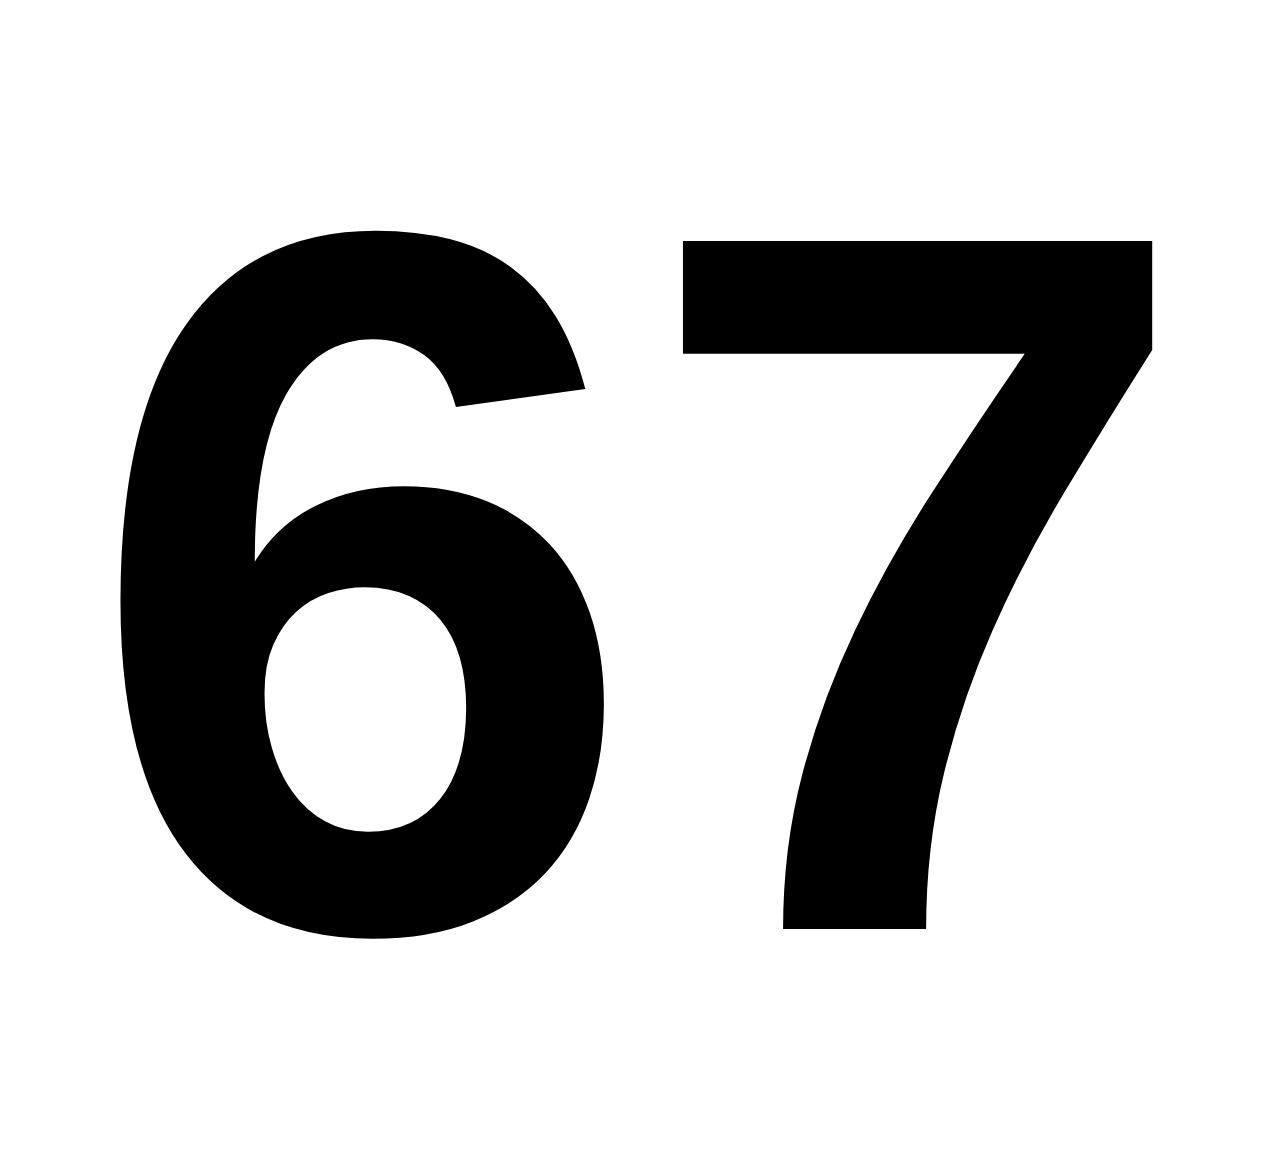
==== 67/index.html @ 27e31bdf "commit" ====
<!DOCTYPE html>
<html lang="en">
<head>
    <meta charset="UTF-8">
    <meta name="viewport" content="width=device-width, initial-scale=1.0">
    <title>67</title>
</head>

    <style>

        div {
            display: flex;
            justify-content: center;
        }

        h1 {
            padding: 0;
            margin: 0;
            font-size: 1000px;
            font-family: Arial, Helvetica, sans-serif;
        }

        @media (max-width: 500px) {
            h1 {
                font-size: 300px;
            }
        }

    </style>

<body>
    
    <div>

        <h1>
            67
        </h1>

    </div>

</body>
</html>
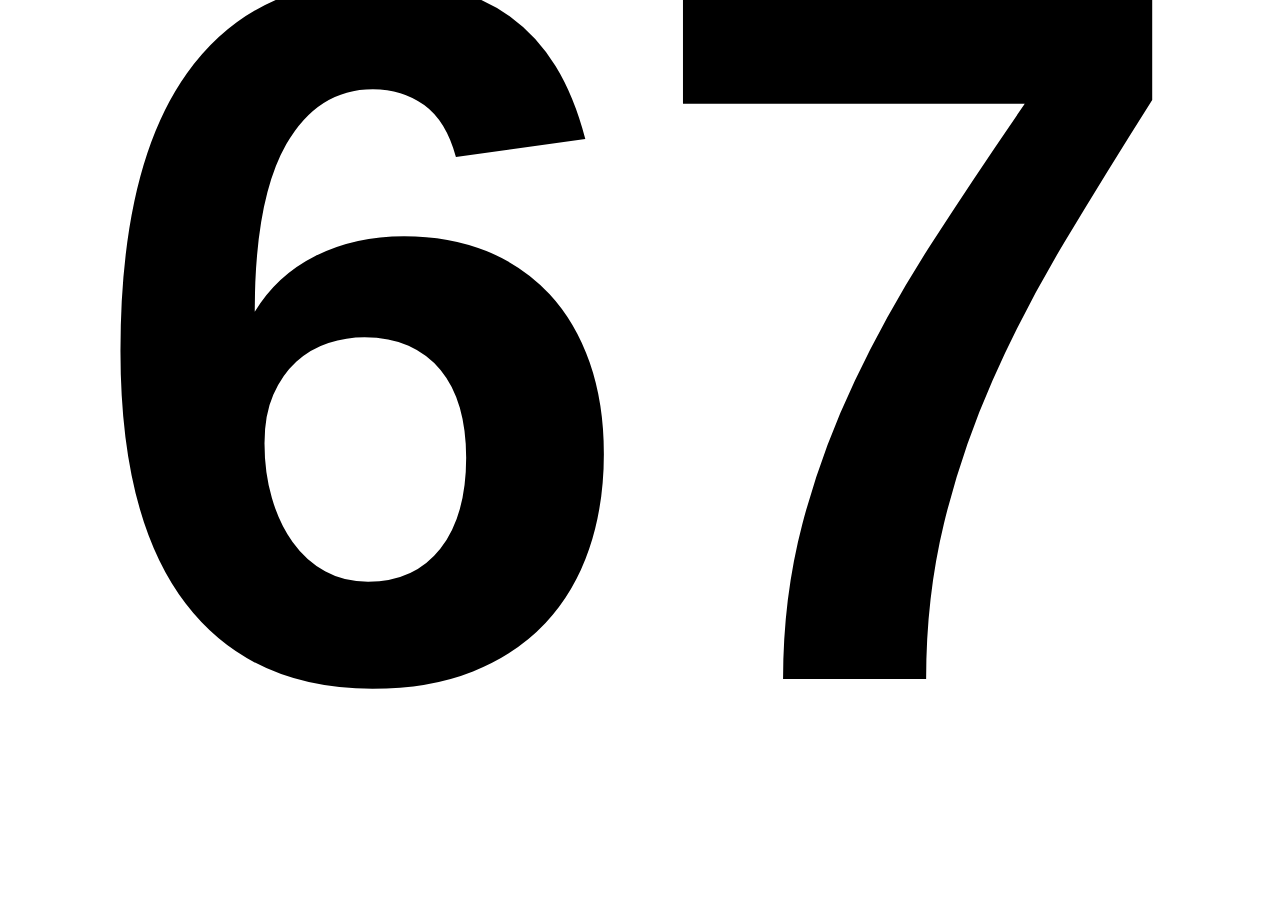
==== commit 365bdee1: "commit" ====
--- a/67/index.html
+++ b/67/index.html
@@ -1,42 +1,64 @@
 <!DOCTYPE html>
 <html lang="en">
 <head>
-    <meta charset="UTF-8">
-    <meta name="viewport" content="width=device-width, initial-scale=1.0">
-    <title>67</title>
+<meta charset="UTF-8">
+<meta name="viewport" content="width=device-width, initial-scale=1.0">
+<title>67</title>
+
+<style>
+div {
+    display: flex;
+    justify-content: center;
+    align-items: flex-end;
+    height: 100vh;
+}
+
+h1 {
+    margin: 0;
+    font-size: 1000px;
+    font-family: Arial, Helvetica, sans-serif;
+    display: flex;
+}
+
+span {
+    display: inline-block;
+}
+
+/* 6 */
+span:nth-child(1) {
+    animation: bounce1 0.4s infinite;
+}
+
+/* 7 */
+span:nth-child(2) {
+    animation: bounce2 0.4s infinite;
+}
+
+@keyframes bounce1 {
+    0%, 50%, 100% { transform: translateY(0); }
+    25% { transform: translateY(-200px); }
+}
+
+@keyframes bounce2 {
+    0%, 50%, 100% { transform: translateY(0); }
+    75% { transform: translateY(-200px); }
+}
+
+@media (max-width: 500px) {
+    h1 {
+        font-size: 300px;
+    }
+}
+</style>
 </head>
 
-    <style>
+<body>
 
-        div {
-            display: flex;
-            justify-content: center;
-        }
-
-        h1 {
-            padding: 0;
-            margin: 0;
-            font-size: 1000px;
-            font-family: Arial, Helvetica, sans-serif;
-        }
-
-        @media (max-width: 500px) {
-            h1 {
-                font-size: 300px;
-            }
-        }
-
-    </style>
-
-<body>
-    
-    <div>
-
-        <h1>
-            67
-        </h1>
-
-    </div>
+<div>
+    <h1>
+        <span>6</span><span>7</span>
+    </h1>
+</div>
 
 </body>
 </html>
